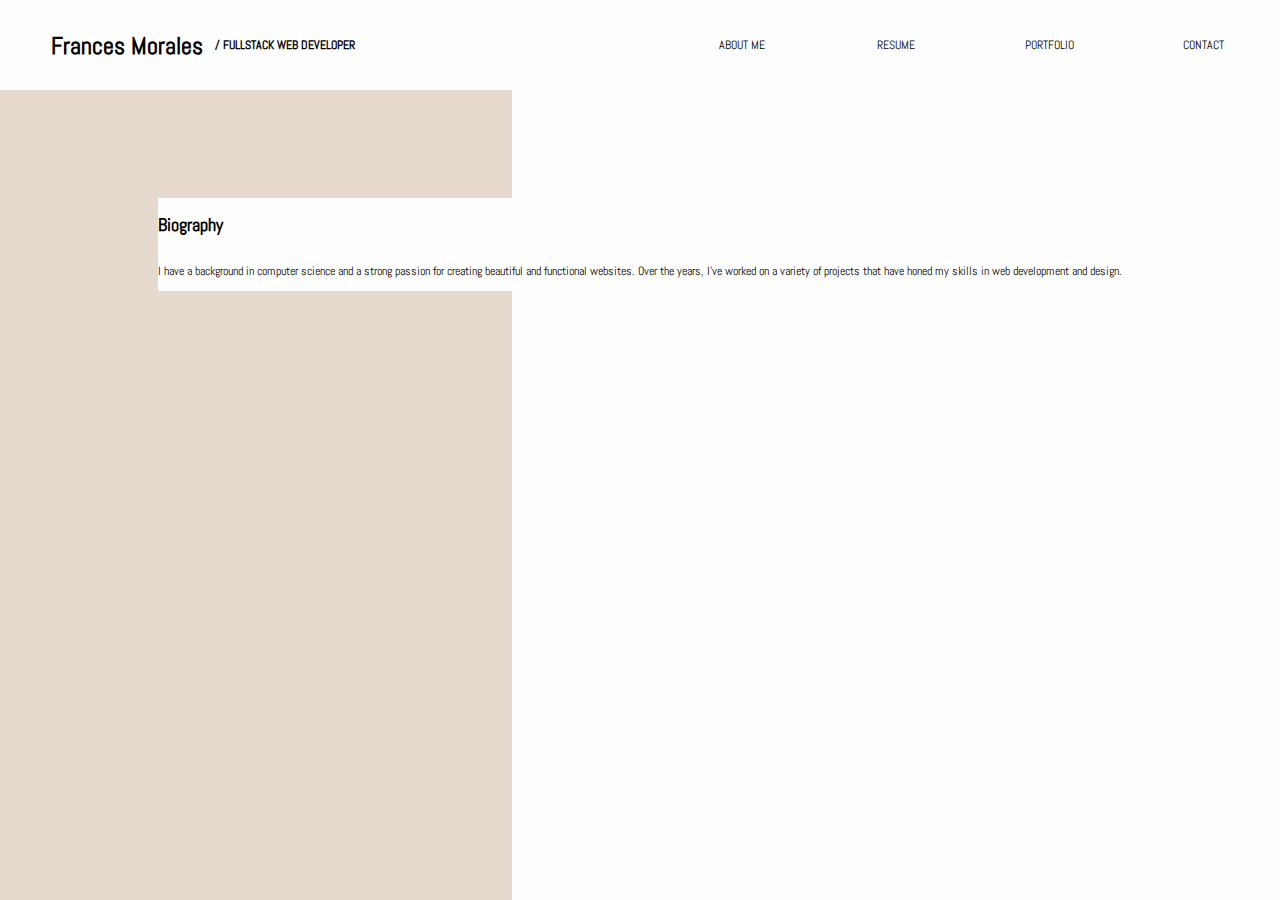
==== pages/bio.html @ 6b2bb8e0 "first commit - index mostly completed, missing work on footer.  Create html of other pages and add s" ====
<!DOCTYPE html>
<html lang="en">
	<head>
		<meta charset="UTF-8" />
		<meta name="viewport" content="width=device-width, initial-scale=1.0" />
		<title>Bio</title>
		<link rel="preconnect" href="https://fonts.googleapis.com" />
		<link rel="preconnect" href="https://fonts.gstatic.com" crossorigin />
		<link
			href="https://fonts.googleapis.com/css2?family=Abel&display=swap"
			rel="stylesheet"
		/>
		<link
			href="https://fonts.googleapis.com/icon?family=Material+Icons"
			rel="stylesheet"
		/>
		<link rel="stylesheet" href="../style.css" />
	</head>
	<body>
		<header>
			<div>
				<span class="fa-solid fa-square-full"></span>
				<h1>Frances Morales</h1>
				<h4>/ FULLSTACK WEB DEVELOPER</h4>
			</div>
			<nav>
				<input type="checkbox" id="menuToggle" />
				<label for="menuToggle" class="menu-icon">
					<span class="fa-solid fa-bars"></span>
				</label>
				<ul>
					<a href="../index.html"><li>ABOUT ME</li></a>
					<a href="./bio.html"><li>RESUME</li></a>
					<a href="./portfolio.html"><li>PORTFOLIO</li></a>
					<a href="./contact.html"><li>CONTACT</li></a>
				</ul>
			</nav>
		</header>
		<main>
			<section>
				<img src="" alt="" />
			</section>
			<section id="bio">
				<h2>Biography</h2>
				<p>
					I have a background in computer science and a strong passion for
					creating beautiful and functional websites. Over the years, I've
					worked on a variety of projects that have honed my skills in web
					development and design.
				</p>
			</section>
		</main>
        <footer>

        </footer>
        <script src="https://kit.fontawesome.com/fa2a51577b.js" crossorigin="anonymous"></script>
	</body>
</html>
---- style.css ----
:root {
	--primaryBackground: #fefefe;
	--blue: #316bf8;
	--darkBeige: #e6d9ce;
	--lightBeige: #f4ece6;
	--silver: #a5a4a4;
	--lightGray: #eaecee;
}

body {
	margin: 0;
	padding: 0;
    height: 100%;
	font-family: "Abel", sans-serif;
	background: linear-gradient(
		to right,
		var(--darkBeige) 40%,
		var(--primaryBackground) 40%
	);
	font-size: 12px;
}

header {
	display: flex;
	flex-direction: row;
	background-color: var(--primaryBackground);
	width: 100%;
	position: sticky;
	justify-content: space-between;
}

header h4 {
    padding-left: 1em;
}

header div {
    display: flex;
	flex-direction: row;
	align-items: center;
    padding: 1.5vh 3vw;
}

nav {
    display: flex;
	flex-direction: row;
	justify-content: space-between;
}

nav ul {
    margin: 0;
	padding: 0;
	list-style: none;
	display: flex;
	align-items: center;
}

nav ul a {
    width: 12vw;
	color: black;
	text-align: center;
	text-decoration: none;
	flex-direction: row;
}

nav ul a:hover {
    color: var(--blue);
}

main {
    display: flex;
	padding-top: 2vh;
	margin: 10vh 4vw;
	flex-direction: row;
	justify-content: center;
}

section {
    display: flex;
	flex-direction: column;
	align-content: center;
	background-color: var(--primaryBackground);
}

hr {
    border: 1.5px solid var(--blue);
	width: 30%;
}

.fa-square-full {
    color: var(--blue);
    padding-right: 1vw;
}

.menu-icon {
    display: none;
}

.project {
    margin-top: 3vh;
	display: flex;
	align-items: center;
}

.project img {
	max-width: 100%;
	margin-right: 2.5vw;
}

#menuToggle {
	display: none;
}

#contact-card {
	background-color: var(--lightBeige);
	text-align: center;
	justify-content: center;
	align-items: center;
	box-shadow: -8px 8px 8px rgba(0, 0, 0, 0.2);
	width: 40vw;
	padding-top: 3vh;
}

#contact-card img {
	height: 8rem;
	width: 8rem;
	border-radius: 50%;
}

#contact-icons {
	display: flex;
	flex-direction: row;
	align-items: end;
	justify-content: center;
	width: 100%;
	height: 2em;
	background-color: var(--primaryBackground);
	padding: 0.75vh 0;
}

#contact-icons span {
	font-size: 1.5em;
	padding: 0 0.5em;
}

#intro {
	flex-direction: column;
    width: 40vw;
    padding: 3vh 5vw;
}

#intro h1 {
	font-size: 4rem;
	font-weight: bolder;
	margin: 0;
}

#intro h2 {
	font-weight: bolder;
	margin: 0 0 2vh;
}

#intro div {
	flex-direction: row;
}

#intro div button {
	border: 1px solid black;
	border-radius: 16px;
	padding: 0.5em 1.5em;
	margin: 0 2vw 1vh 0;
	font-size: 1em;
	color: black;
	text-decoration: none;
}

#intro div button:hover {
	background-color: var(--blue);
	color: var(--primaryBackground);
}




@media screen and (max-width: 768px) {
	body {
		background: linear-gradient(
			to bottom,
			var(--darkBeige) 40%,
			var(--primaryBackground) 40%
		);
	}

    header {
        flex-direction: column;
    }

	header h1 {
		font-size: 1.5em;
	}

	nav {
        align-items: center;
	}

	nav ul {
		display: flex;
		flex-direction: column;
		max-height: 0;
		overflow: hidden;
		transition: max-height 0.3s;
	}

	nav ul a {
		text-align: left;
		background-color: var(--primaryBackground);
		width: 100%;
		height: 3em;
		padding: 0.625vh 0 0.625vh 2.5vw;
	}

	main {
		flex-direction: column;
		align-items: center;
		margin-top: inherit;
	}

	section {
		width: 75vw;
	}

	section h1 {
		font-size: 2.5em;
	}

	section h2 {
		font-size: 2em;
	}

	section p {
		font-size: 1em;
	}

	.menu-icon {
		width: 10vw;
		display: block;
		position: absolute;
		top: 3em;
		right: 0;
	}

	.menu-icon span {
		font-size: 2.5em;
		line-height: 0;
	}

	#menuToggle:checked ~ ul {
		max-height: 14vh;
	}

	#contact-card {
		width: 70vw;
	}

	#intro {
		margin-top: 3vh;
	}
}
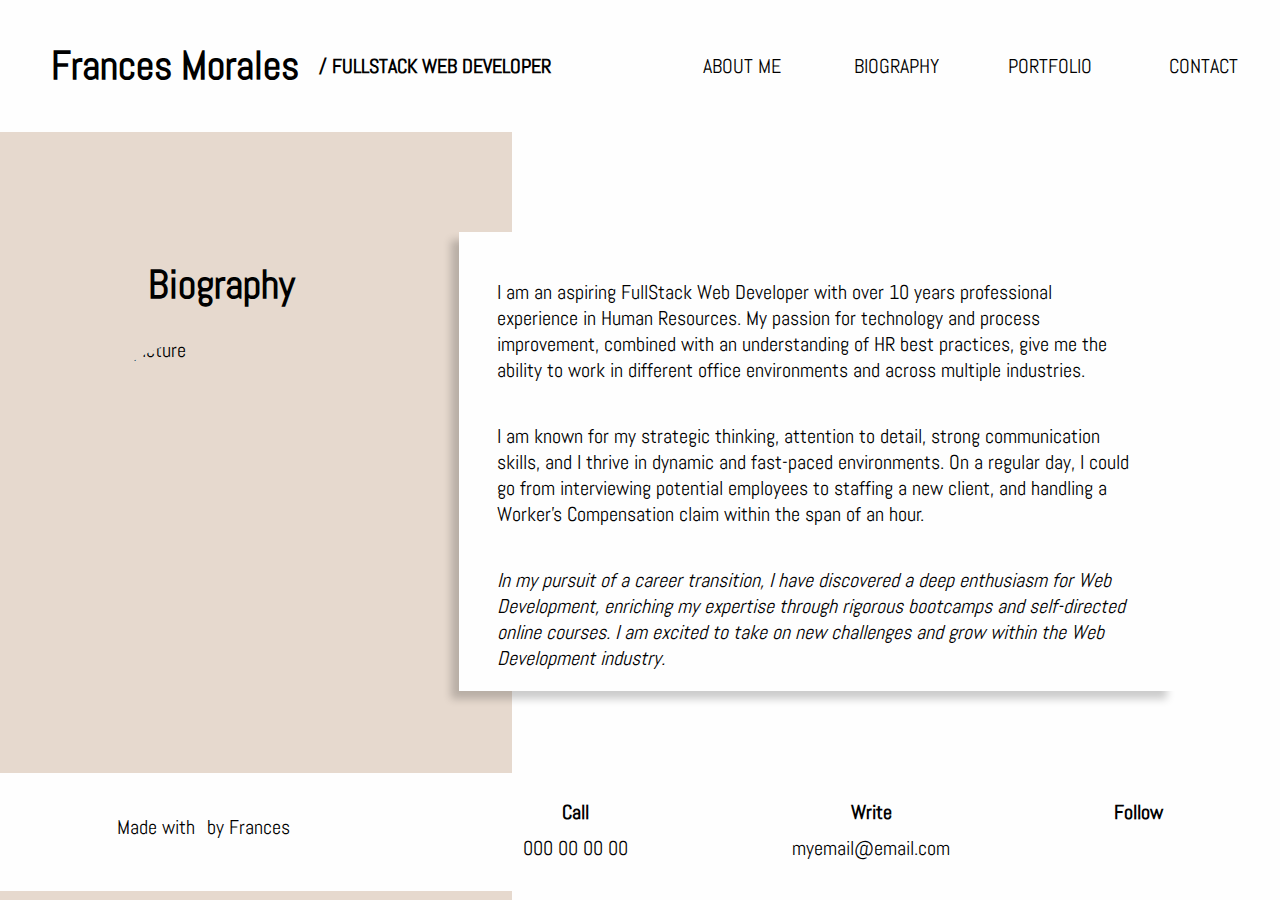
==== commit b88b7802: "complete bio page, footer, and add responsive styling" ====
--- a/pages/bio.html
+++ b/pages/bio.html
@@ -30,29 +30,68 @@
 				</label>
 				<ul>
 					<a href="../index.html"><li>ABOUT ME</li></a>
-					<a href="./bio.html"><li>RESUME</li></a>
+					<a href="./bio.html"><li>BIOGRAPHY</li></a>
 					<a href="./portfolio.html"><li>PORTFOLIO</li></a>
 					<a href="./contact.html"><li>CONTACT</li></a>
 				</ul>
 			</nav>
 		</header>
-		<main>
-			<section>
-				<img src="" alt="" />
-			</section>
-			<section id="bio">
-				<h2>Biography</h2>
+		<main id="bioPage-main">
+            <section id="bioPage-section">
+                <h1><span class="fa-solid fa-square-full"></span> Biography</h1>
+                <img
+                    src="https://lh3.googleusercontent.com/a/ACg8ocIuZ2tbwGl_GX1EmSNjPSAjqvtSV7bpVrewixewg5EmCNCc=s576-c-no"
+                    alt="profile picture"
+                />
+            </section>
+			<section class="stylizedSec">
 				<p>
-					I have a background in computer science and a strong passion for
-					creating beautiful and functional websites. Over the years, I've
-					worked on a variety of projects that have honed my skills in web
-					development and design.
+					I am an aspiring FullStack Web Developer with over 10 years
+					professional experience in Human Resources. My passion for technology
+					and process improvement, combined with an understanding of HR best
+					practices, give me the ability to work in different office
+					environments and across multiple industries.
 				</p>
+				<p>
+					I am known for my strategic thinking, attention to detail, strong
+					communication skills, and I thrive in dynamic and fast-paced
+					environments. On a regular day, I could go from interviewing potential
+					employees to staffing a new client, and handling a Worker’s
+					Compensation claim within the span of an hour.
+				</p>
+				<p><em>
+					In my pursuit of a career transition, I have discovered a deep
+					enthusiasm for Web Development, enriching my expertise through
+					rigorous bootcamps and self-directed online courses. I am excited to
+					take on new challenges and grow within the Web Development industry.
+				</em></p>
 			</section>
 		</main>
-        <footer>
-
-        </footer>
-        <script src="https://kit.fontawesome.com/fa2a51577b.js" crossorigin="anonymous"></script>
+		<footer>
+			<p>Made with<span class="fa-solid fa-heart"></span>by Frances</p>
+			<section>
+				<div>
+					<h4>Call</h4>
+					<p>000 00 00 00</p>
+				</div>
+				<div>
+					<h4>Write</h4>
+					<p>myemail@email.com</p>
+				</div>
+				<div>
+					<h4>Follow</h4>
+					<div>
+						<a href="#"><span class="fa-brands fa-linkedin-in"></span></a>
+						<a href="#"><span class="fa-brands fa-github"></span></a>
+						<a href="#"><span class="fa-brands fa-facebook-f"></span></a>
+						<a href="#"><span class="fa-brands fa-instagram"></span></a>
+					</div>
+				</div>
+			</section>
+		</footer>
+		<script
+			src="https://kit.fontawesome.com/fa2a51577b.js"
+			crossorigin="anonymous"
+		></script>
 	</body>
 </html>
--- a/style.css
+++ b/style.css
@@ -1,3 +1,4 @@
+/* Universal styles */
 :root {
 	--primaryBackground: #fefefe;
 	--blue: #316bf8;
@@ -10,14 +11,14 @@
 body {
 	margin: 0;
 	padding: 0;
-    height: 100%;
+    min-height: 100vh;
 	font-family: "Abel", sans-serif;
 	background: linear-gradient(
 		to right,
 		var(--darkBeige) 40%,
 		var(--primaryBackground) 40%
 	);
-	font-size: 12px;
+	font-size: 20px;
 }
 
 header {
@@ -25,7 +26,7 @@
 	flex-direction: row;
 	background-color: var(--primaryBackground);
 	width: 100%;
-	position: sticky;
+	position: static;
 	justify-content: space-between;
 }
 
@@ -56,22 +57,26 @@
 
 nav ul a {
     width: 12vw;
+}
+
+a {
 	color: black;
 	text-align: center;
 	text-decoration: none;
 	flex-direction: row;
 }
 
-nav ul a:hover {
+a:hover {
     color: var(--blue);
 }
 
 main {
     display: flex;
 	padding-top: 2vh;
-	margin: 10vh 4vw;
-	flex-direction: row;
+	margin: 5% 3%;
 	justify-content: center;
+    align-items: center;
+    min-height: 55vh;
 }
 
 section {
@@ -81,29 +86,123 @@
 	background-color: var(--primaryBackground);
 }
 
+img {
+    height: 15em;
+    width: 15em;
+    border-radius: 50%;
+    margin: 3vh;
+}
+
+button {
+    border: 1px solid black;
+    border-radius: 16px;
+    padding: 0.5em 1.5em;
+    margin: 0 2vw 1vh 0;
+    font-size: 1em;
+    color: black;
+    text-decoration: none;
+}
+
+button:hover {
+    background-color: var(--blue);
+    color: var(--primaryBackground);
+}
+
+button[type="submit"] {
+    justify-content: center;
+}
+
 hr {
     border: 1.5px solid var(--blue);
 	width: 30%;
 }
 
-.fa-square-full {
+input[type="text"],
+input[type="email"],
+textarea {
+    width: 100%;
+    padding: .7em;
+    margin-bottom: 2vh;
+    border: 1px solid var(--silver);
+    border-radius: 4px;
+}
+
+form div{
+    display: flex;
+    flex-direction: column;
+}
+
+footer {
+    display: flex;
+    margin-top: auto;
+    text-align: center;
+    align-items: center;
+    justify-content: space-around;
+    background-color: var(--primaryBackground);
+    height: auto;
+    width: 100%;
+    padding-bottom: .5em;
+    bottom: 0;
+}
+
+footer section{
+    flex-direction: row;
+    justify-content: space-between;
+    width: 50vw;
+}
+
+footer div {
+    flex-direction: column;
+}
+
+footer h4 {
+    margin-bottom: .5em;
+}
+
+footer div p {
+    margin-top: 0;
+}
+
+footer a {
+    padding: 0 .25em;
+}
+
+
+/* Class styles */
+
+.fa-solid {
     color: var(--blue);
-    padding-right: 1vw;
+    font-size:medium;
+    padding: .5vw;
+}
+
+.fa-bars{
+    color: black;
 }
 
 .menu-icon {
     display: none;
 }
 
-.project {
-    margin-top: 3vh;
-	display: flex;
-	align-items: center;
-}
-
-.project img {
-	max-width: 100%;
-	margin-right: 2.5vw;
+.stylizedSec {
+    width: 50vw;
+    margin: auto;
+    padding: 3vh 3vw 0;
+    background-color: var(--primaryBackground);
+    box-shadow: -8px 8px 8px rgba(0, 0, 0, 0.2);
+}
+
+
+
+/* Id styles */
+
+#form-name {
+    flex-direction: row;
+    justify-content: space-between;
+}
+
+#form-name div {
+    width: 46%;
 }
 
 #menuToggle {
@@ -120,16 +219,10 @@
 	padding-top: 3vh;
 }
 
-#contact-card img {
-	height: 8rem;
-	width: 8rem;
-	border-radius: 50%;
-}
-
 #contact-icons {
 	display: flex;
 	flex-direction: row;
-	align-items: end;
+	align-items: center;
 	justify-content: center;
 	width: 100%;
 	height: 2em;
@@ -139,7 +232,7 @@
 
 #contact-icons span {
 	font-size: 1.5em;
-	padding: 0 0.5em;
+	padding: 1vh;
 }
 
 #intro {
@@ -148,14 +241,14 @@
     padding: 3vh 5vw;
 }
 
+
 #intro h1 {
-	font-size: 4rem;
+	font-size: 6em;
 	font-weight: bolder;
 	margin: 0;
 }
 
 #intro h2 {
-	font-weight: bolder;
 	margin: 0 0 2vh;
 }
 
@@ -163,31 +256,27 @@
 	flex-direction: row;
 }
 
-#intro div button {
-	border: 1px solid black;
-	border-radius: 16px;
-	padding: 0.5em 1.5em;
-	margin: 0 2vw 1vh 0;
-	font-size: 1em;
-	color: black;
-	text-decoration: none;
-}
-
-#intro div button:hover {
-	background-color: var(--blue);
-	color: var(--primaryBackground);
-}
-
-
-
-
-@media screen and (max-width: 768px) {
+#bioPage-main h1{
+    margin: 0;
+    font-size: 2em;
+}
+
+#bioPage-section {
+    background-color:transparent;
+    align-items: center;
+}
+
+
+
+/* mobile breakpoint */
+@media screen and (max-width: 640px) {
 	body {
 		background: linear-gradient(
 			to bottom,
-			var(--darkBeige) 40%,
-			var(--primaryBackground) 40%
+			var(--darkBeige) 30%,
+			var(--primaryBackground) 30%
 		);
+        font-size: 14px;
 	}
 
     header {
@@ -237,8 +326,26 @@
 	}
 
 	section p {
-		font-size: 1em;
-	}
+		font-size: 1.5em;
+	}
+
+    input[type="text"],
+    input[type="email"],
+    textarea {
+        width: 90%;
+    }
+
+    footer {
+        flex-direction: column-reverse;
+    }
+
+    footer section {
+        width: 85%;
+    }
+
+    footer p { 
+        font-size: 1em;
+    }
 
 	.menu-icon {
 		width: 10vw;
@@ -249,12 +356,16 @@
 	}
 
 	.menu-icon span {
-		font-size: 2.5em;
+        font-size: 2.5em;
 		line-height: 0;
 	}
 
+    .stylizedSec {
+        width: 80vw;
+    }
+
 	#menuToggle:checked ~ ul {
-		max-height: 14vh;
+		max-height: 20vh;
 	}
 
 	#contact-card {
@@ -263,5 +374,20 @@
 
 	#intro {
 		margin-top: 3vh;
-	}
-}
+        width: 80vw;
+	}
+
+    #form-name {
+        flex-direction: column;
+    }
+
+    #form-name div {
+        width: 100%;
+    }
+
+    #bioPage-main {
+        flex-direction: column;
+    }
+
+}
+
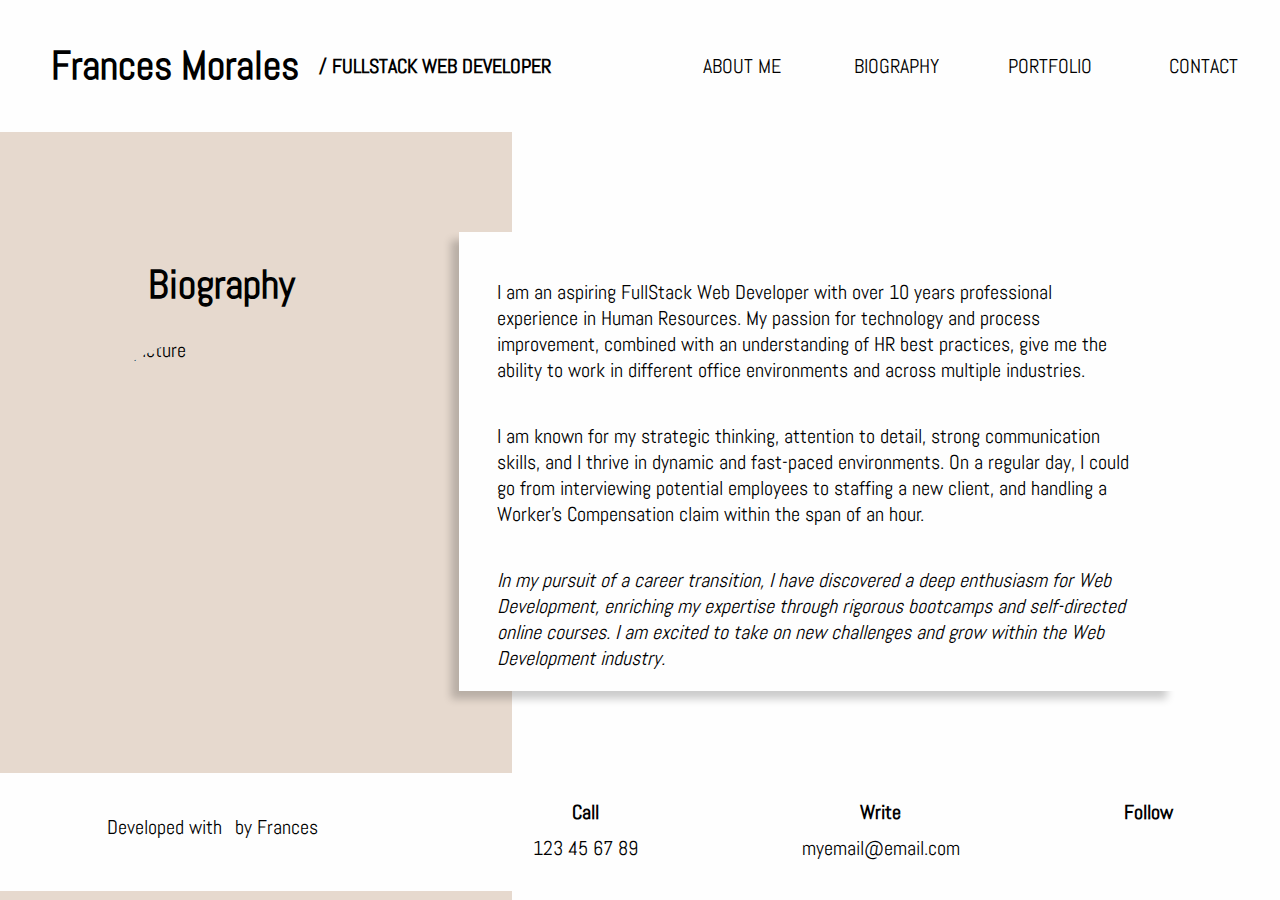
==== commit e86e14f0: "complete portfolio page, add media folder with images, and add responsive styling" ====
--- a/pages/bio.html
+++ b/pages/bio.html
@@ -68,11 +68,11 @@
 			</section>
 		</main>
 		<footer>
-			<p>Made with<span class="fa-solid fa-heart"></span>by Frances</p>
+			<p>Developed with<span class="fa-solid fa-heart"></span>by Frances</p>
 			<section>
 				<div>
 					<h4>Call</h4>
-					<p>000 00 00 00</p>
+					<p>123 45 67 89</p>
 				</div>
 				<div>
 					<h4>Write</h4>
--- a/style.css
+++ b/style.css
@@ -266,6 +266,27 @@
     align-items: center;
 }
 
+#portfolioPage-div {
+    padding-right: 3vw;
+}
+
+#portfolioPage-main .stylizedSec h2 {
+    border-left: .25em solid var(--blue);
+    border-bottom: .125em solid var(--blue);
+    padding-left: .25em;
+}
+
+#portfolioPage-main section {
+    flex-direction: row;
+    margin-bottom: 2vh;
+    padding-right: 0;
+}
+
+#portfolioPage-main img {
+    border-radius: 0;
+    margin: 0 0 0 1vw;
+    width: 25vw;
+}
 
 
 /* mobile breakpoint */
@@ -377,17 +398,34 @@
         width: 80vw;
 	}
 
-    #form-name {
-        flex-direction: column;
-    }
-
     #form-name div {
         width: 100%;
     }
-
-    #bioPage-main {
+    
+    #form-name,
+    #bioPage-main,
+    #portfolioPage-main section {
         flex-direction: column;
     }
 
-}
-
+    #portfolioPage-div {
+        text-align: center;
+    }
+
+    #portfolioPage-div p {
+        font-size: 1.5em;
+        margin: 1vh 1vw 2.5vh;
+    }
+
+    #portfolioPage-main section {
+        padding: 2vh;
+        margin-bottom: 2vh;
+    }
+    
+    #portfolioPage-main img {
+        width: 100%;
+        margin: 0;
+    }
+
+}
+
